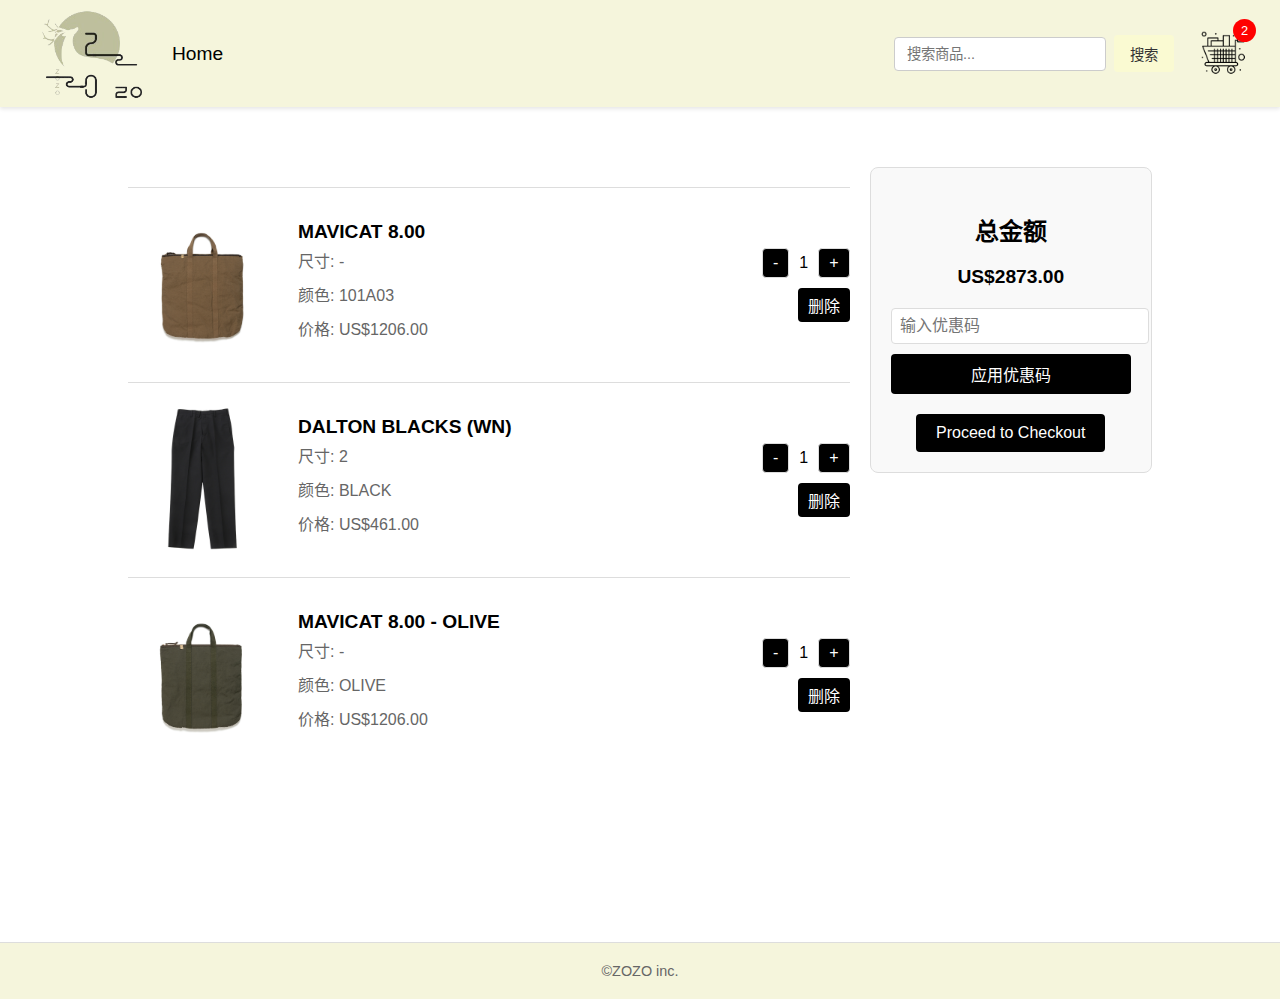
==== cart.html @ 1f2a488d "Add files via upload" ====
<!DOCTYPE html>
<html lang="zh-CN">
<head>
    <meta charset="UTF-8">
    <meta name="viewport" content="width=device-width, initial-scale=1.0">
    <title>ZOZO-CART</title>
    <link rel="stylesheet" href="css/styles.css"> <!-- 原有样式表 -->
    <link rel="stylesheet" href="css/cart.css"> <!-- 额外的购物车样式表 -->
</head>
<body>
    <!-- 顶部导航栏 -->
    <header>
        <nav class="navbar">
            <!-- Logo 和 Home 链接 -->
            <div class="navbar-brand">
                <img src="images/logo.png" alt="Logo visvim">
                <a href="index.html" class="home-link">Home</a> <!-- Home 链接 -->
            </div>

            <!-- 搜索和购物车 -->
            <div class="navbar-right">
                <div class="navbar-search">
                    <input type="text" placeholder="搜索商品...">
                    <button>搜索</button>
                </div>
                <div class="navbar-cart">
                    <img src="images/carrello.png" alt="购物车">
                    <span class="cart-count">2</span> <!-- 购物车商品数量 -->
                </div>
            </div>
        </nav>
    </header>

    <!-- 购物车模块 -->
    <div class="cart-container">
        <!-- 左侧购物车商品列表 -->
        <div class="cart-items">
            <!-- 商品 1 -->
            <div class="cart-divider"></div>
            <div class="cart-item">
                <div class="item-image">
                    <img src="images/MAVCAT/M_khaki.jpg" alt="MAVICAT 8.00">
                </div>
                <div class="item-details">
                    <h3>MAVICAT 8.00</h3>
                    <p>尺寸: -</p>
                    <p>颜色: 101A03</p>
                    <p class="item-price">价格: US$<span class="price">1206.00</span></p>
                </div>
                <div class="item-actions">
                    <div class="quantity-control">
                        <button class="decrease">-</button>
                        <span class="quantity">1</span>
                        <button class="increase">+</button>
                    </div>
                    <button class="delete">删除</button>
                </div>
            </div>

            <!-- 商品 2 -->
            <div class="cart-divider"></div>
            <div class="cart-item">
                <div class="item-image">
                    <img src="images/DALTON SLACKS/S_black.jpg" alt="DALTON BLACKS (WN)">
                </div>
                <div class="item-details">
                    <h3>DALTON BLACKS (WN)</h3>
                    <p>尺寸: 2</p>
                    <p>颜色: BLACK</p>
                    <p class="item-price">价格: US$<span class="price">461.00</span></p>
                </div>
                <div class="item-actions">
                    <div class="quantity-control">
                        <button class="decrease">-</button>
                        <span class="quantity">1</span>
                        <button class="increase">+</button>
                    </div>
                    <button class="delete">删除</button>
                </div>
            </div>

            <!-- 商品 3 -->
            <div class="cart-divider"></div>
            <div class="cart-item">
                <div class="item-image">
                    <img src="images/MAVCAT/M_olive.jpg" alt="MAVICAT 8.00 - OLIVE">
                </div>
                <div class="item-details">
                    <h3>MAVICAT 8.00 - OLIVE</h3>
                    <p>尺寸: -</p>
                    <p>颜色: OLIVE</p>
                    <p class="item-price">价格: US$<span class="price">1206.00</span></p>
                </div>
                <div class="item-actions">
                    <div class="quantity-control">
                        <button class="decrease">-</button>
                        <span class="quantity">1</span>
                        <button class="increase">+</button>
                    </div>
                    <button class="delete">删除</button>
                </div>
            </div>
        </div>

        <!-- 右侧结账模块 -->
        <div class="checkout-summary">
            <h3>总金额</h3>
            <p class="total-amount">
                <span id="original-total" style="text-decoration: line-through; display: none;">US$<span id="original-total-value"></span></span>
                <span id="discounted-total">US$<span id="total"></span></span>
            </p>

            <!-- 优惠码输入框 -->
            <div class="discount-code">
                <input type="text" placeholder="输入优惠码">
                <button>应用优惠码</button>
                <p class="discount-error">Codice non valido</p>
            </div>

            <button class="checkout-button" id="checkout-button">Proceed to Checkout</button>
            <p class="empty-cart-message" id="empty-cart-message" style="display: none;">Your cart is currently empty.</p>
        </div>
    </div>
    <footer class="footer">
        <div class="footer-bottom">
            <p>&copy;ZOZO inc.</p>
        </div>
    </footer>
    <script src="js/cart.js"></script>
</body>
</html>
---- css/styles.css ----
/* 全局样式 */
body {
    font-family: Arial, sans-serif;
    margin: 0;
    padding: 0;
    background-color: #fff;
    display: flex;
    flex-direction: column;
    min-height: 100vh; /* 确保页面至少占满整个视口高度 */
}

/* 页面容器 */
.page-container {
    flex: 1; /* 占据剩余空间 */
}

/* 导航栏样式 */
.navbar {
    display: flex;
    justify-content: space-between;
    align-items: center;
    background-color: #f5f5dc; /* 浅米色 */
    padding: 16px 32px; /* 调整为原来的 80% */
    box-shadow: 0 2px 4px rgba(0, 0, 0, 0.1);
    height: 75px; /* 调整为原来的 80% */
}

/* Logo 和 Home 链接的容器 */
.navbar-brand {
    display: flex;
    align-items: center;
    gap: 20px; /* Logo 和 Home 链接之间的间距 */
}

.navbar-brand img {
    height: 120px; /* 调整为原来的 80% */
    width: 120px;
}

/* Home 链接样式 */
.home-link {
    font-size: 1.2rem; /* Dimensione del font per il link Home */
    color: #000;
    text-decoration: none;
    transition: opacity 0.3s ease; /* Aggiungi effetto hover */
}

.home-link:hover {
    text-decoration: underline; /* Sottolinea il link al passaggio del mouse */
    opacity: 0.8; /* Sfuma leggermente il link al passaggio del mouse */
}

.navbar-right {
    display: flex;
    align-items: center;
    gap: 24px; /* 调整为原来的 80% */
}

.navbar-search {
    display: flex;
    align-items: center;
}

.navbar-search input {
    padding: 8px 12px; /* 调整为原来的 80% */
    border: 1px solid #ccc;
    border-radius: 4px; /* 调整为原来的 80% */
    margin-right: 8px; /* 调整为原来的 80% */
    font-size: 0.9rem; /* 调整为原来的 80% */
}

.navbar-search button {
    padding: 8px 16px; /* 调整为原来的 80% */
    background-color: #fafad2; /* 浅黄色 */
    color: #333; /* 文字颜色改为深色 */
    border: none;
    border-radius: 4px; /* 调整为原来的 80% */
    cursor: pointer;
    font-size: 0.9rem; /* 调整为原来的 80% */
}

.navbar-search button:hover {
    background-color: #e0e0b2; /* 浅黄色 hover 效果 */
}

.navbar-cart {
    position: relative;
    cursor: pointer;
}

.navbar-cart img {
    width: 50px; /* 调整为原来的 80% */
    height: 50px;
}

.cart-count {
    position: absolute;
    top: -8px; /* 调整为原来的 80% */
    right: -8px; /* 调整为原来的 80% */
    background-color: red;
    color: #fff;
    border-radius: 50%;
    padding: 4px 8px; /* 调整为原来的 80% */
    font-size: 0.8rem; /* 调整为原来的 80% */
}

/* 大图片部分 */
.hero-image {
    width: 100%; /* 全屏宽度 */
    height: 90vh; /* 高度为视口的 90% */
    overflow: hidden; /* 隐藏超出部分 */
}

.hero-image img {
    width: 100%; /* 图片宽度填满容器 */
    height: 100%; /* 图片高度填满容器 */
    object-fit: cover; /* 保持图片比例，覆盖整个区域 */
}

/* 水平分割线 */
.divider {
    width: 100%;
    height: 2px; /* 分割线高度 */
    background-color: #ddd; /* 分割线颜色 */
    margin: 20px 0; /* 上下间距 */
}

/* 商品展示部分 */
/* 商品展示部分 */
.product-grid {
    display: flex;
    width: 100%;
}

.product-item {
    flex: 1; /* 每个商品占据相等的宽度 */
    text-align: center;
    padding: 20px;
    position: relative;
    border-right: 1px solid #ddd; /* 商品之间的白线 */
    transition: opacity 0.3s ease; /* 添加过渡效果 */
}

.product-item:hover {
    opacity: 0.7; /* 鼠标悬停时变淡 */
}

.product-item:last-child {
    border-right: none; /* 最后一个商品不需要右边框 */
}

.product-item img {
    width: 100%;
    height: 100%; /* 固定图片高度 */
    object-fit: cover; /* 保持图片比例 */
}

.product-info {
    margin-top: 10px;
}

.product-info h3 {
    font-size: 1.2rem;
    margin: 0 0 5px 0;
}

.product-info p {
    font-size: 1rem;
    color: #333;
    margin: 0;
}

.product-tag {
    position: absolute;
    top: 20px;
    right: 20px;
    color: grey;
    padding: 5px 10px;
    border-radius: 4px;
    font-size: 0.9rem;
}

/* 页脚样式 */
.footer {
    background-color: #f5f5dc; /* 浅米色，与导航栏一致 */
    padding: 20px 0;
    text-align: center;
    border-top: 1px solid #ddd; /* 顶部边框 */
    margin-top: 110px; /* 为页脚留出足够的空白区域 */
}

.footer-bottom p {
    font-size: 0.9rem;
    color: #666;
    margin: 0;
}
---- css/cart.css ----
/* 购物车容器 */
.cart-container {
    display: flex;
    width: 80%;
    margin: 40px auto; /* 增加与导航栏的间距 */
    padding: 20px;
    background-color: #fff;
    align-items: flex-start; /* 让左侧和右侧模块顶部对齐 */
}

/* 左侧购物车商品列表 */
.cart-items {
    flex: 3;
    margin-right: 20px;
}

/* 商品之间的分割线 */
.cart-divider {
    width: 100%;
    height: 1px;
    background-color: #ddd;
    margin: 20px 0; /* 上下间距 */
}

/* 单个商品 */
.cart-item {
    display: flex;
    align-items: center;
    margin-bottom: 20px;
}

/* 商品图片 */
.item-image img {
    width: 150px; /* 进一步增大图片宽度 */
    height: 150px; /* 进一步增大图片高度 */
    object-fit: cover;
    border-radius: 8px;
    margin-right: 20px;
}

/* 商品详情 */
.item-details {
    flex: 1;
    min-width: 200px; /* 确保商品详情有足够的宽度 */
}

.item-details h3 {
    font-size: 1.2rem;
    margin: 0 0 5px 0;
}

.item-details p {
    font-size: 1rem;
    color: #666;
    margin: 0 0 10px 0;
}

/* 商品操作按钮 */
.item-actions {
    display: flex;
    flex-direction: column;
    align-items: flex-end;
    gap: 10px;
    min-width: 150px; /* 确保操作按钮有足够的宽度 */
}

/* 数量控制 */
.quantity-control {
    display: flex;
    align-items: center;
    gap: 10px;
}

.quantity-control button {
    padding: 5px 10px;
    font-size: 1rem;
    border: 1px solid #ddd;
    border-radius: 4px;
    background-color: #000; /* 按钮改为黑色 */
    color: #fff; /* 文字改为白色 */
    cursor: pointer;
}

.quantity-control button:hover {
    background-color: #333; /* 悬停时稍微变亮 */
}

.quantity-control .quantity {
    font-size: 1rem;
}

/* 删除按钮 */
.delete {
    padding: 5px 10px;
    font-size: 1rem;
    background-color: #000; /* 按钮改为黑色 */
    color: #fff; /* 文字改为白色 */
    border: none;
    border-radius: 4px;
    cursor: pointer;
}

.delete:hover {
    background-color: #333; /* 悬停时稍微变亮 */
}

/* 右侧结账模块 */
.checkout-summary {
    flex: 1;
    padding: 20px;
    background-color: #f9f9f9;
    border: 1px solid #ddd;
    border-radius: 8px;
    text-align: center;
    max-width: 250px; /* 缩小模块宽度 */
    height: auto; /* 高度根据内容自适应 */
    position: sticky; /* 固定在右侧 */
    top: 20px; /* 距离顶部20px */
}

.checkout-summary h3 {
    font-size: 1.5rem;
    margin-bottom: 10px;
}

.checkout-summary .total-amount {
    font-size: 1.2rem;
    margin-bottom: 20px;
}

.checkout-summary .checkout-button {
    padding: 10px 20px;
    font-size: 1rem;
    background-color: #000; /* 按钮改为黑色 */
    color: #fff; /* 文字改为白色 */
    border: none;
    border-radius: 4px;
    cursor: pointer;
}

.checkout-summary .checkout-button:hover {
    background-color: #333; /* 悬停时稍微变亮 */
}

/* 禁用按钮样式 */
.checkout-button:disabled {
    opacity: 0.5; /* 按钮变淡 */
    cursor: not-allowed; /* 禁用鼠标指针 */
}

/* 空购物车提示信息 */
.empty-cart-message {
    font-size: 1rem;
    color: #666;
    margin-top: 10px;
    text-align: center;
}

/* 优惠码输入框 */
.discount-code {
    margin-bottom: 20px;
}

.discount-code input {
    padding: 8px;
    font-size: 1rem;
    border: 1px solid #ddd;
    border-radius: 4px;
    width: 100%;
    margin-bottom: 10px;
}

.discount-code button {
    padding: 8px 16px;
    font-size: 1rem;
    background-color: #000;
    color: #fff;
    border: none;
    border-radius: 4px;
    cursor: pointer;
    width: 100%;
}

.discount-code button:hover {
    background-color: #333;
}

/* 优惠码错误提示 */
.discount-error {
    color: red;
    font-size: 0.9rem;
    margin-top: 5px;
    display: none;
}

/* 原价样式 */
#original-total {
    color: #666;
    margin-right: 10px;
}

/* 折后价样式 */
#discounted-total {
    color: #000;
    font-weight: bold;
}
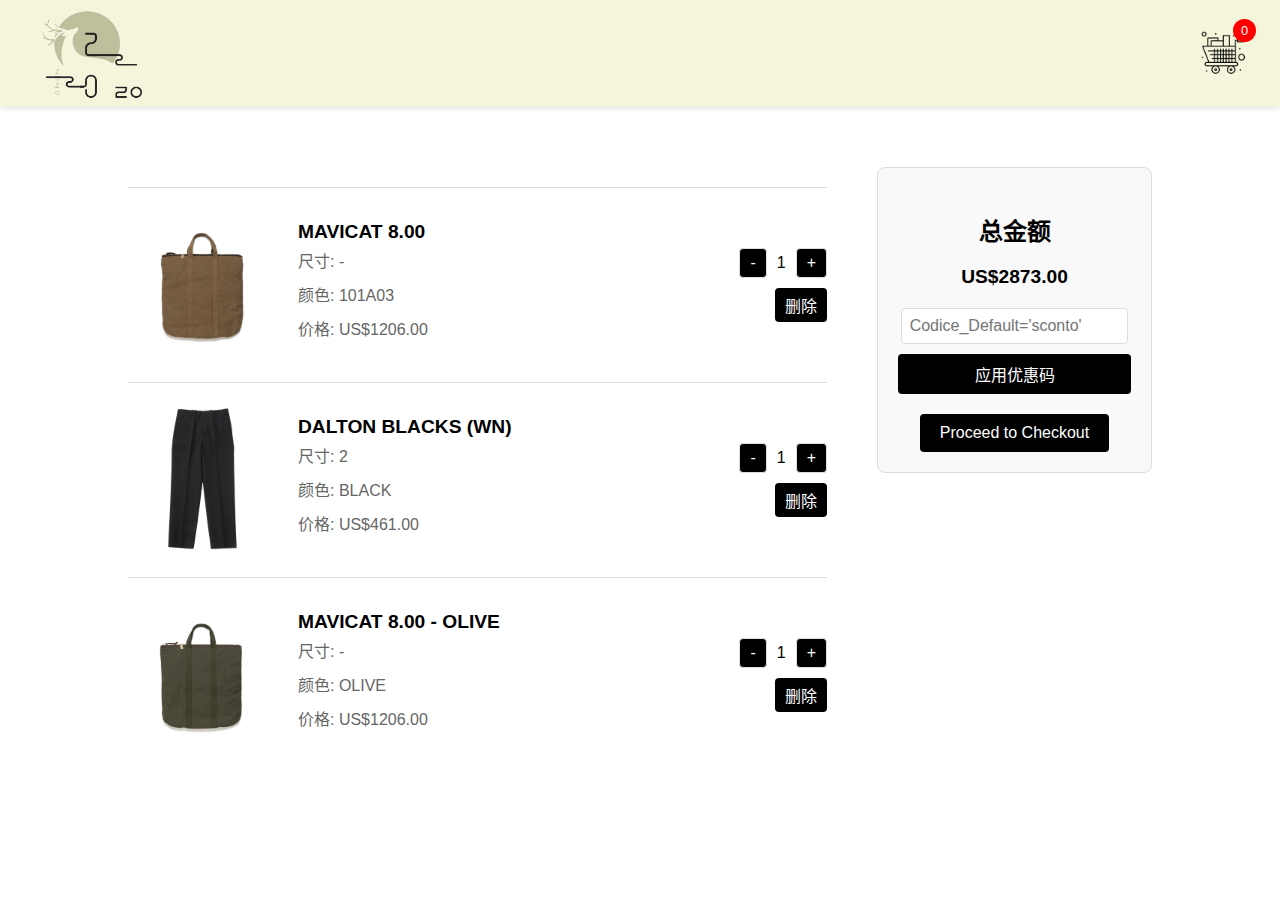
==== commit cea3ea17: "Add files via upload" ====
--- a/cart.html
+++ b/cart.html
@@ -8,29 +8,27 @@
     <link rel="stylesheet" href="css/cart.css"> <!-- 额外的购物车样式表 -->
 </head>
 <body>
-    <!-- 顶部导航栏 -->
     <header>
         <nav class="navbar">
-            <!-- Logo 和 Home 链接 -->
+            <!-- Logo e Home link -->
             <div class="navbar-brand">
                 <img src="images/logo.png" alt="Logo visvim">
-                <a href="index.html" class="home-link">Home</a> <!-- Home 链接 -->
+                <a href="" class="home-link"></a> <!-- Link alla home -->
             </div>
-
-            <!-- 搜索和购物车 -->
+        
+            <!-- Ricerca e Carrello -->
             <div class="navbar-right">
-                <div class="navbar-search">
-                    <input type="text" placeholder="搜索商品...">
-                    <button>搜索</button>
-                </div>
                 <div class="navbar-cart">
-                    <img src="images/carrello.png" alt="购物车">
-                    <span class="cart-count">2</span> <!-- 购物车商品数量 -->
+                    <!-- Link al carrello aggiunto dinamicamente con JSON -->
+                    <a href="">
+                        <img src="images/carrello.png" alt="Carrello">
+                        <span class="cart-count">0</span>
+                    </a>
                 </div>
             </div>
         </nav>
     </header>
-
+    
     <!-- 购物车模块 -->
     <div class="cart-container">
         <!-- 左侧购物车商品列表 -->
@@ -112,7 +110,7 @@
 
             <!-- 优惠码输入框 -->
             <div class="discount-code">
-                <input type="text" placeholder="输入优惠码">
+                <input type="text" placeholder="Codice_Default='sconto'">
                 <button>应用优惠码</button>
                 <p class="discount-error">Codice non valido</p>
             </div>
@@ -121,11 +119,17 @@
             <p class="empty-cart-message" id="empty-cart-message" style="display: none;">Your cart is currently empty.</p>
         </div>
     </div>
-    <footer class="footer">
-        <div class="footer-bottom">
-            <p>&copy;ZOZO inc.</p>
-        </div>
-    </footer>
+    
+    <!-- 模态框 -->
+<div id="success-modal" class="modal">
+    <div class="modal-content">
+        <span class="close-modal">&times;</span>
+        <h2>购买成功！</h2>
+        <p>感谢您的购买，我们会尽快处理您的订单。</p>
+        <button id="modal-close-btn">关闭</button>
+    </div>
+</div>
+
     <script src="js/cart.js"></script>
 </body>
 </html>--- a/css/cart.css
+++ b/css/cart.css
@@ -11,7 +11,7 @@
 /* 左侧购物车商品列表 */
 .cart-items {
     flex: 3;
-    margin-right: 20px;
+    margin-right: 50px;
 }
 
 /* 商品之间的分割线 */
@@ -166,7 +166,7 @@
     font-size: 1rem;
     border: 1px solid #ddd;
     border-radius: 4px;
-    width: 100%;
+    width: 90%;
     margin-bottom: 10px;
 }
 
@@ -203,4 +203,50 @@
 #discounted-total {
     color: #000;
     font-weight: bold;
+}
+
+/* 模态框样式 */
+.modal {
+    display: none; /* 默认隐藏 */
+    position: fixed;
+    top: 0;
+    left: 0;
+    width: 100%;
+    height: 100%;
+    background-color: rgba(0, 0, 0, 0.5); /* 半透明背景 */
+    justify-content: center;
+    align-items: center;
+    z-index: 1000;
+}
+
+.modal-content {
+    background-color: #fff;
+    padding: 20px;
+    border-radius: 10px;
+    text-align: center;
+    max-width: 300px;
+    box-shadow: 0 4px 10px rgba(0, 0, 0, 0.2);
+}
+
+
+.close-modal {
+    position: absolute;
+    top: 10px;
+    right: 10px;
+    font-size: 20px;
+    cursor: pointer;
+}
+
+#modal-close-btn {
+    margin-top: 10px;
+    padding: 8px 16px;
+    background-color: #007bff;
+    color: #fff;
+    border: none;
+    border-radius: 5px;
+    cursor: pointer;
+}
+
+#modal-close-btn:hover {
+    background-color: #0056b3;
 }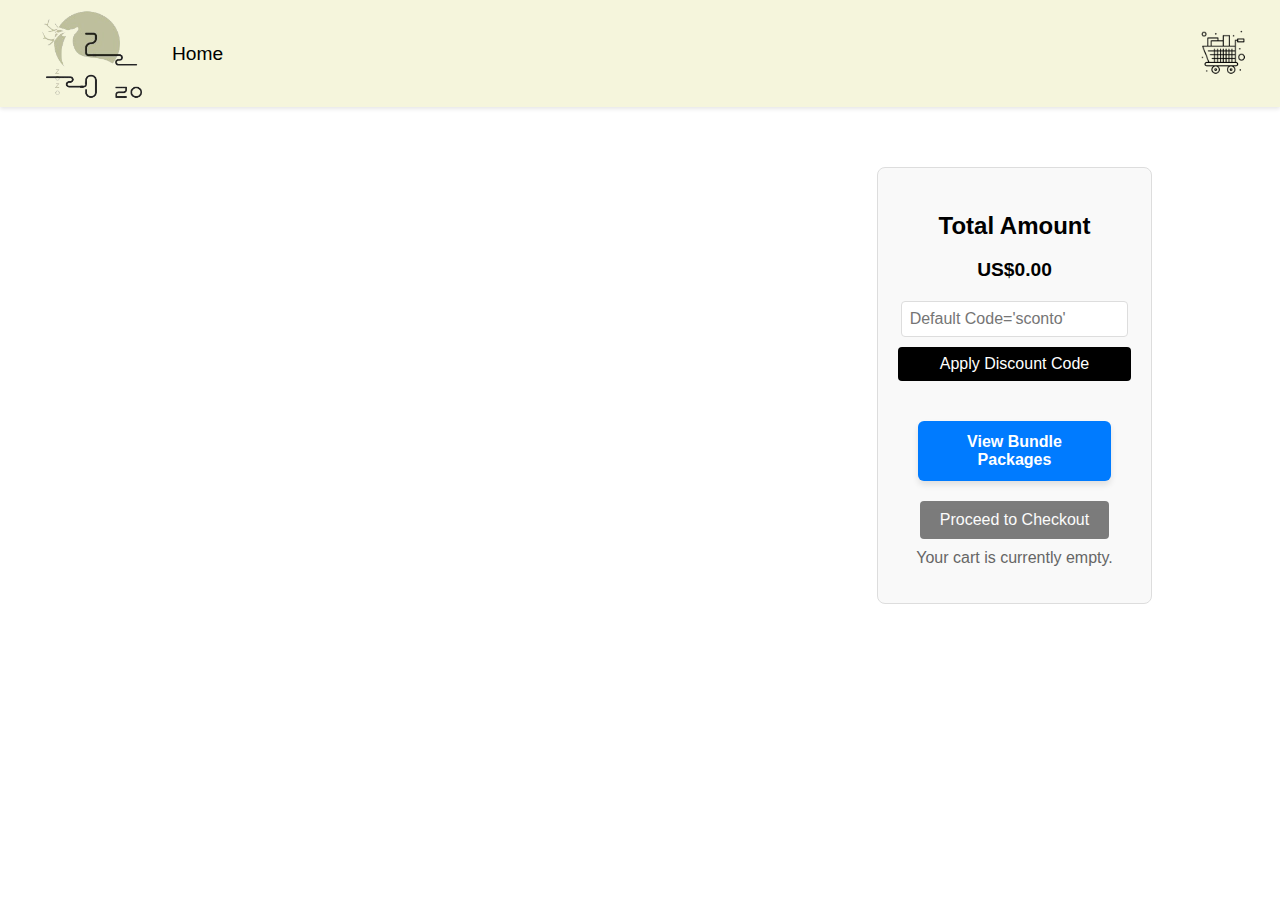
==== commit f1ef0f8b: "Add files via upload" ====
--- a/cart.html
+++ b/cart.html
@@ -1,135 +1,64 @@
 <!DOCTYPE html>
-<html lang="zh-CN">
+<html lang="it">
 <head>
     <meta charset="UTF-8">
     <meta name="viewport" content="width=device-width, initial-scale=1.0">
-    <title>ZOZO-CART</title>
-    <link rel="stylesheet" href="css/styles.css"> <!-- 原有样式表 -->
-    <link rel="stylesheet" href="css/cart.css"> <!-- 额外的购物车样式表 -->
+    <title id="cart-title"></title>
+    <link rel="stylesheet" href="css/styles.css">
+    <link rel="stylesheet" href="css/cart.css">
 </head>
 <body>
     <header>
         <nav class="navbar">
-            <!-- Logo e Home link -->
             <div class="navbar-brand">
-                <img src="images/logo.png" alt="Logo visvim">
-                <a href="" class="home-link"></a> <!-- Link alla home -->
+                <img src="" alt="Logo visvim">
+                <a href="" class="home-link"></a>
             </div>
         
-            <!-- Ricerca e Carrello -->
             <div class="navbar-right">
                 <div class="navbar-cart">
-                    <!-- Link al carrello aggiunto dinamicamente con JSON -->
                     <a href="">
-                        <img src="images/carrello.png" alt="Carrello">
-                        <span class="cart-count">0</span>
+                        <img src="" alt="Carrello">
                     </a>
                 </div>
             </div>
         </nav>
     </header>
     
-    <!-- 购物车模块 -->
+    
     <div class="cart-container">
-        <!-- 左侧购物车商品列表 -->
-        <div class="cart-items">
-            <!-- 商品 1 -->
-            <div class="cart-divider"></div>
-            <div class="cart-item">
-                <div class="item-image">
-                    <img src="images/MAVCAT/M_khaki.jpg" alt="MAVICAT 8.00">
-                </div>
-                <div class="item-details">
-                    <h3>MAVICAT 8.00</h3>
-                    <p>尺寸: -</p>
-                    <p>颜色: 101A03</p>
-                    <p class="item-price">价格: US$<span class="price">1206.00</span></p>
-                </div>
-                <div class="item-actions">
-                    <div class="quantity-control">
-                        <button class="decrease">-</button>
-                        <span class="quantity">1</span>
-                        <button class="increase">+</button>
-                    </div>
-                    <button class="delete">删除</button>
-                </div>
-            </div>
+        <div class="cart-items"></div>
 
-            <!-- 商品 2 -->
-            <div class="cart-divider"></div>
-            <div class="cart-item">
-                <div class="item-image">
-                    <img src="images/DALTON SLACKS/S_black.jpg" alt="DALTON BLACKS (WN)">
-                </div>
-                <div class="item-details">
-                    <h3>DALTON BLACKS (WN)</h3>
-                    <p>尺寸: 2</p>
-                    <p>颜色: BLACK</p>
-                    <p class="item-price">价格: US$<span class="price">461.00</span></p>
-                </div>
-                <div class="item-actions">
-                    <div class="quantity-control">
-                        <button class="decrease">-</button>
-                        <span class="quantity">1</span>
-                        <button class="increase">+</button>
-                    </div>
-                    <button class="delete">删除</button>
-                </div>
-            </div>
-
-            <!-- 商品 3 -->
-            <div class="cart-divider"></div>
-            <div class="cart-item">
-                <div class="item-image">
-                    <img src="images/MAVCAT/M_olive.jpg" alt="MAVICAT 8.00 - OLIVE">
-                </div>
-                <div class="item-details">
-                    <h3>MAVICAT 8.00 - OLIVE</h3>
-                    <p>尺寸: -</p>
-                    <p>颜色: OLIVE</p>
-                    <p class="item-price">价格: US$<span class="price">1206.00</span></p>
-                </div>
-                <div class="item-actions">
-                    <div class="quantity-control">
-                        <button class="decrease">-</button>
-                        <span class="quantity">1</span>
-                        <button class="increase">+</button>
-                    </div>
-                    <button class="delete">删除</button>
-                </div>
-            </div>
-        </div>
-
-        <!-- 右侧结账模块 -->
         <div class="checkout-summary">
-            <h3>总金额</h3>
+            <h3 id="total-amount-label"></h3>
             <p class="total-amount">
                 <span id="original-total" style="text-decoration: line-through; display: none;">US$<span id="original-total-value"></span></span>
                 <span id="discounted-total">US$<span id="total"></span></span>
             </p>
 
-            <!-- 优惠码输入框 -->
             <div class="discount-code">
-                <input type="text" placeholder="Codice_Default='sconto'">
-                <button>应用优惠码</button>
-                <p class="discount-error">Codice non valido</p>
+                <input type="text" id="discount-input" placeholder="">
+                <button id="apply-discount-button"></button>
+                <p class="discount-error" id="discount-error"></p>
             </div>
 
-            <button class="checkout-button" id="checkout-button">Proceed to Checkout</button>
-            <p class="empty-cart-message" id="empty-cart-message" style="display: none;">Your cart is currently empty.</p>
+            <a href="bundle.html" class="bundle-button" id="view-bundle-button"></a>
+
+            <button class="checkout-button" id="checkout-button"></button>
+            <p class="empty-cart-message" id="empty-cart-message" style="display: none;"></p>
         </div>
     </div>
-    
-    <!-- 模态框 -->
-<div id="success-modal" class="modal">
-    <div class="modal-content">
-        <span class="close-modal">&times;</span>
-        <h2>购买成功！</h2>
-        <p>感谢您的购买，我们会尽快处理您的订单。</p>
-        <button id="modal-close-btn">关闭</button>
+
+    <div id="success-modal" class="modal">
+        <div class="modal-content">
+            <span class="close-modal">&times;</span>
+            <h2 id="purchase-success-title"></h2>
+            <p id="purchase-success-message"></p>
+            <button id="modal-close-btn"></button>
+        </div>
     </div>
-</div>
 
     <script src="js/cart.js"></script>
+    <script src="js/header-footer.js"></script>
 </body>
 </html>--- a/css/styles.css
+++ b/css/styles.css
@@ -1,4 +1,3 @@
-/* 全局样式 */
 body {
     font-family: Arial, sans-serif;
     margin: 0;
@@ -6,54 +5,50 @@
     background-color: #fff;
     display: flex;
     flex-direction: column;
-    min-height: 100vh; /* 确保页面至少占满整个视口高度 */
+    min-height: 100vh;
 }
 
-/* 页面容器 */
 .page-container {
-    flex: 1; /* 占据剩余空间 */
+    flex: 1;
 }
 
-/* 导航栏样式 */
 .navbar {
     display: flex;
     justify-content: space-between;
     align-items: center;
-    background-color: #f5f5dc; /* 浅米色 */
-    padding: 16px 32px; /* 调整为原来的 80% */
+    background-color: #f5f5dc;
+    padding: 16px 32px;
     box-shadow: 0 2px 4px rgba(0, 0, 0, 0.1);
-    height: 75px; /* 调整为原来的 80% */
+    height: 75px;
 }
 
-/* Logo 和 Home 链接的容器 */
 .navbar-brand {
     display: flex;
     align-items: center;
-    gap: 20px; /* Logo 和 Home 链接之间的间距 */
+    gap: 20px;
 }
 
 .navbar-brand img {
-    height: 120px; /* 调整为原来的 80% */
+    height: 120px;
     width: 120px;
 }
 
-/* Home 链接样式 */
 .home-link {
-    font-size: 1.2rem; /* Dimensione del font per il link Home */
+    font-size: 1.2rem;
     color: #000;
     text-decoration: none;
-    transition: opacity 0.3s ease; /* Aggiungi effetto hover */
+    transition: opacity 0.3s ease;
 }
 
 .home-link:hover {
-    text-decoration: underline; /* Sottolinea il link al passaggio del mouse */
-    opacity: 0.8; /* Sfuma leggermente il link al passaggio del mouse */
+    text-decoration: underline;
+    opacity: 0.8;
 }
 
 .navbar-right {
     display: flex;
     align-items: center;
-    gap: 24px; /* 调整为原来的 80% */
+    gap: 24px;
 }
 
 .navbar-search {
@@ -62,25 +57,25 @@
 }
 
 .navbar-search input {
-    padding: 8px 12px; /* 调整为原来的 80% */
+    padding: 8px 12px;
     border: 1px solid #ccc;
-    border-radius: 4px; /* 调整为原来的 80% */
-    margin-right: 8px; /* 调整为原来的 80% */
-    font-size: 0.9rem; /* 调整为原来的 80% */
+    border-radius: 4px;
+    margin-right: 8px;
+    font-size: 0.9rem;
 }
 
 .navbar-search button {
-    padding: 8px 16px; /* 调整为原来的 80% */
-    background-color: #fafad2; /* 浅黄色 */
-    color: #333; /* 文字颜色改为深色 */
+    padding: 8px 16px;
+    background-color: #fafad2;
+    color: #333;
     border: none;
-    border-radius: 4px; /* 调整为原来的 80% */
+    border-radius: 4px;
     cursor: pointer;
-    font-size: 0.9rem; /* 调整为原来的 80% */
+    font-size: 0.9rem;
 }
 
 .navbar-search button:hover {
-    background-color: #e0e0b2; /* 浅黄色 hover 效果 */
+    background-color: #e0e0b2;
 }
 
 .navbar-cart {
@@ -89,70 +84,55 @@
 }
 
 .navbar-cart img {
-    width: 50px; /* 调整为原来的 80% */
+    width: 50px;
     height: 50px;
 }
 
-.cart-count {
-    position: absolute;
-    top: -8px; /* 调整为原来的 80% */
-    right: -8px; /* 调整为原来的 80% */
-    background-color: red;
-    color: #fff;
-    border-radius: 50%;
-    padding: 4px 8px; /* 调整为原来的 80% */
-    font-size: 0.8rem; /* 调整为原来的 80% */
-}
-
-/* 大图片部分 */
 .hero-image {
-    width: 100%; /* 全屏宽度 */
-    height: 90vh; /* 高度为视口的 90% */
-    overflow: hidden; /* 隐藏超出部分 */
+    width: 100%;
+    height: 90vh;
+    overflow: hidden;
 }
 
 .hero-image img {
-    width: 100%; /* 图片宽度填满容器 */
-    height: 100%; /* 图片高度填满容器 */
-    object-fit: cover; /* 保持图片比例，覆盖整个区域 */
+    width: 100%;
+    height: 100%;
+    object-fit: cover;
 }
 
-/* 水平分割线 */
 .divider {
     width: 100%;
-    height: 2px; /* 分割线高度 */
-    background-color: #ddd; /* 分割线颜色 */
-    margin: 20px 0; /* 上下间距 */
+    height: 2px;
+    background-color: #ddd;
+    margin: 20px 0;
 }
 
-/* 商品展示部分 */
-/* 商品展示部分 */
 .product-grid {
     display: flex;
     width: 100%;
 }
 
 .product-item {
-    flex: 1; /* 每个商品占据相等的宽度 */
+    flex: 1;
     text-align: center;
     padding: 20px;
     position: relative;
-    border-right: 1px solid #ddd; /* 商品之间的白线 */
-    transition: opacity 0.3s ease; /* 添加过渡效果 */
+    border-right: 1px solid #ddd;
+    transition: opacity 0.3s ease;
 }
 
 .product-item:hover {
-    opacity: 0.7; /* 鼠标悬停时变淡 */
+    opacity: 0.7;
 }
 
 .product-item:last-child {
-    border-right: none; /* 最后一个商品不需要右边框 */
+    border-right: none;
 }
 
 .product-item img {
     width: 100%;
-    height: 100%; /* 固定图片高度 */
-    object-fit: cover; /* 保持图片比例 */
+    height: 100%;
+    object-fit: cover;
 }
 
 .product-info {
@@ -180,13 +160,12 @@
     font-size: 0.9rem;
 }
 
-/* 页脚样式 */
 .footer {
-    background-color: #f5f5dc; /* 浅米色，与导航栏一致 */
+    background-color: #f5f5dc;
     padding: 20px 0;
     text-align: center;
-    border-top: 1px solid #ddd; /* 顶部边框 */
-    margin-top: 110px; /* 为页脚留出足够的空白区域 */
+    border-top: 1px solid #ddd;
+    margin-top: 110px;
 }
 
 .footer-bottom p {
--- a/css/cart.css
+++ b/css/cart.css
@@ -1,47 +1,41 @@
-/* 购物车容器 */
 .cart-container {
     display: flex;
     width: 80%;
-    margin: 40px auto; /* 增加与导航栏的间距 */
+    margin: 40px auto;
     padding: 20px;
     background-color: #fff;
-    align-items: flex-start; /* 让左侧和右侧模块顶部对齐 */
-}
-
-/* 左侧购物车商品列表 */
+    align-items: flex-start;
+}
+
 .cart-items {
     flex: 3;
     margin-right: 50px;
 }
 
-/* 商品之间的分割线 */
 .cart-divider {
     width: 100%;
     height: 1px;
     background-color: #ddd;
-    margin: 20px 0; /* 上下间距 */
-}
-
-/* 单个商品 */
+    margin: 20px 0;
+}
+
 .cart-item {
     display: flex;
     align-items: center;
     margin-bottom: 20px;
 }
 
-/* 商品图片 */
 .item-image img {
-    width: 150px; /* 进一步增大图片宽度 */
-    height: 150px; /* 进一步增大图片高度 */
+    width: 150px;
+    height: 150px;
     object-fit: cover;
     border-radius: 8px;
     margin-right: 20px;
 }
 
-/* 商品详情 */
 .item-details {
     flex: 1;
-    min-width: 200px; /* 确保商品详情有足够的宽度 */
+    min-width: 200px;
 }
 
 .item-details h3 {
@@ -55,16 +49,14 @@
     margin: 0 0 10px 0;
 }
 
-/* 商品操作按钮 */
 .item-actions {
     display: flex;
     flex-direction: column;
     align-items: flex-end;
     gap: 10px;
-    min-width: 150px; /* 确保操作按钮有足够的宽度 */
-}
-
-/* 数量控制 */
+    min-width: 150px;
+}
+
 .quantity-control {
     display: flex;
     align-items: center;
@@ -76,35 +68,33 @@
     font-size: 1rem;
     border: 1px solid #ddd;
     border-radius: 4px;
-    background-color: #000; /* 按钮改为黑色 */
-    color: #fff; /* 文字改为白色 */
+    background-color: #000;
+    color: #fff;
     cursor: pointer;
 }
 
 .quantity-control button:hover {
-    background-color: #333; /* 悬停时稍微变亮 */
+    background-color: #333;
 }
 
 .quantity-control .quantity {
     font-size: 1rem;
 }
 
-/* 删除按钮 */
 .delete {
     padding: 5px 10px;
     font-size: 1rem;
-    background-color: #000; /* 按钮改为黑色 */
-    color: #fff; /* 文字改为白色 */
+    background-color: #000;
+    color: #fff;
     border: none;
     border-radius: 4px;
     cursor: pointer;
 }
 
 .delete:hover {
-    background-color: #333; /* 悬停时稍微变亮 */
-}
-
-/* 右侧结账模块 */
+    background-color: #333;
+}
+
 .checkout-summary {
     flex: 1;
     padding: 20px;
@@ -112,10 +102,10 @@
     border: 1px solid #ddd;
     border-radius: 8px;
     text-align: center;
-    max-width: 250px; /* 缩小模块宽度 */
-    height: auto; /* 高度根据内容自适应 */
-    position: sticky; /* 固定在右侧 */
-    top: 20px; /* 距离顶部20px */
+    max-width: 250px;
+    height: auto;
+    position: sticky;
+    top: 20px;
 }
 
 .checkout-summary h3 {
@@ -131,24 +121,22 @@
 .checkout-summary .checkout-button {
     padding: 10px 20px;
     font-size: 1rem;
-    background-color: #000; /* 按钮改为黑色 */
-    color: #fff; /* 文字改为白色 */
+    background-color: #000;
+    color: #fff;
     border: none;
     border-radius: 4px;
     cursor: pointer;
 }
 
 .checkout-summary .checkout-button:hover {
-    background-color: #333; /* 悬停时稍微变亮 */
-}
-
-/* 禁用按钮样式 */
+    background-color: #333;
+}
+
 .checkout-button:disabled {
-    opacity: 0.5; /* 按钮变淡 */
-    cursor: not-allowed; /* 禁用鼠标指针 */
-}
-
-/* 空购物车提示信息 */
+    opacity: 0.5;
+    cursor: not-allowed;
+}
+
 .empty-cart-message {
     font-size: 1rem;
     color: #666;
@@ -156,7 +144,6 @@
     text-align: center;
 }
 
-/* 优惠码输入框 */
 .discount-code {
     margin-bottom: 20px;
 }
@@ -185,7 +172,6 @@
     background-color: #333;
 }
 
-/* 优惠码错误提示 */
 .discount-error {
     color: red;
     font-size: 0.9rem;
@@ -193,27 +179,24 @@
     display: none;
 }
 
-/* 原价样式 */
 #original-total {
     color: #666;
     margin-right: 10px;
 }
 
-/* 折后价样式 */
 #discounted-total {
     color: #000;
     font-weight: bold;
 }
 
-/* 模态框样式 */
 .modal {
-    display: none; /* 默认隐藏 */
+    display: none;
     position: fixed;
     top: 0;
     left: 0;
     width: 100%;
     height: 100%;
-    background-color: rgba(0, 0, 0, 0.5); /* 半透明背景 */
+    background-color: rgba(0, 0, 0, 0.5);
     justify-content: center;
     align-items: center;
     z-index: 1000;
@@ -227,7 +210,6 @@
     max-width: 300px;
     box-shadow: 0 4px 10px rgba(0, 0, 0, 0.2);
 }
-
 
 .close-modal {
     position: absolute;
@@ -249,4 +231,33 @@
 
 #modal-close-btn:hover {
     background-color: #0056b3;
+}
+
+.bundle-button {
+    display: inline-block;
+    padding: 12px 24px;
+    font-size: 16px;
+    font-weight: bold;
+    color: #fff;
+    background-color: #007bff;
+    border: none;
+    border-radius: 6px;
+    text-align: center;
+    text-decoration: none;
+    cursor: pointer;
+    transition: background-color 0.3s ease, transform 0.2s ease;
+    margin: 20px;
+    box-shadow: 0 4px 6px rgba(0, 0, 0, 0.1);
+}
+
+.bundle-button:hover {
+    background-color: #0056b3;
+    transform: translateY(-2px);
+    box-shadow: 0 6px 8px rgba(0, 0, 0, 0.15);
+}
+
+.bundle-button:active {
+    background-color: #004080;
+    transform: translateY(0);
+    box-shadow: 0 4px 6px rgba(0, 0, 0, 0.1);
 }